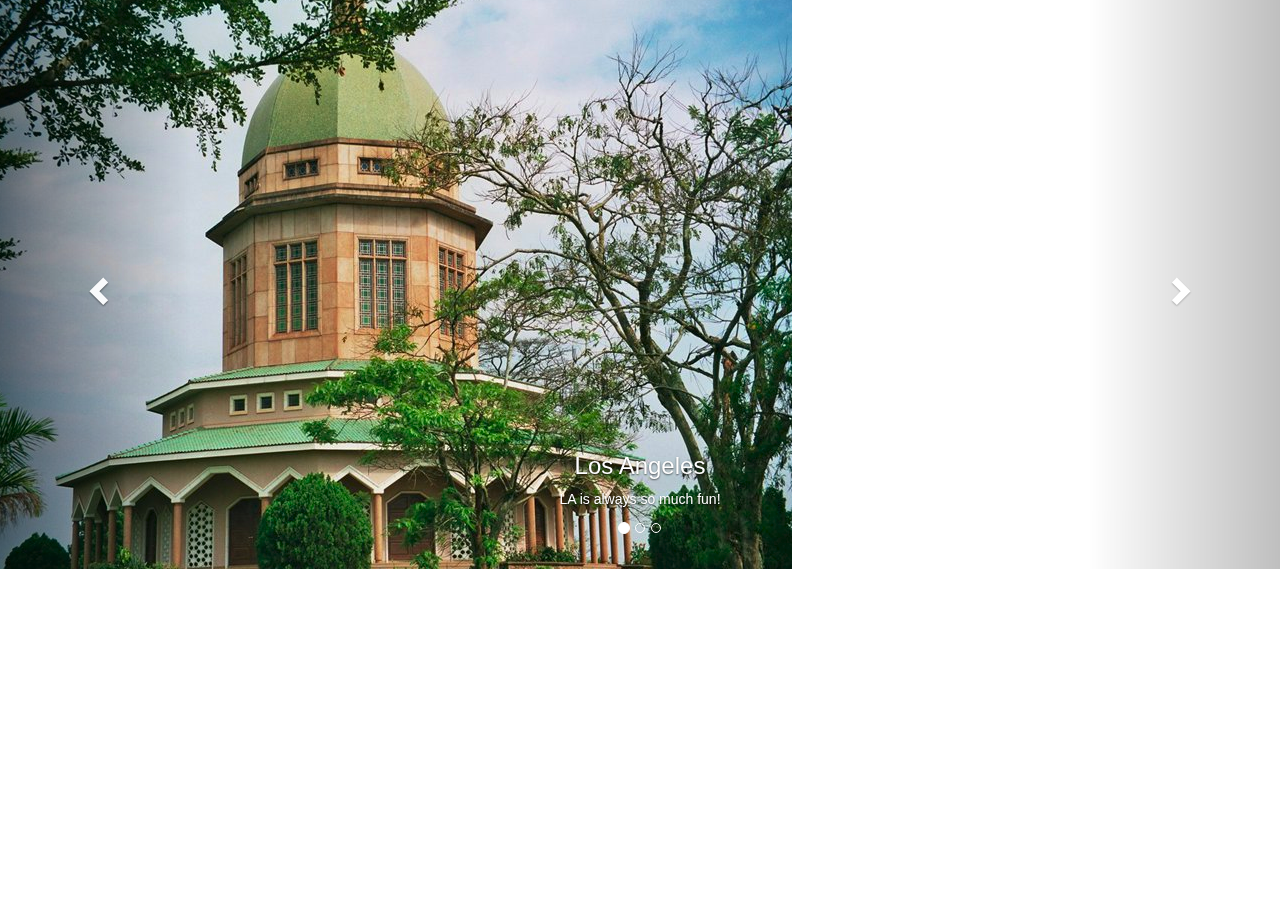
==== destinations.html @ 665c600b "Adds the three background images to the top row." ====
<!DOCTYPE html>
<html lang="en" dir="ltr">

<head>
  <meta charset="utf-8">
  <link rel="stylesheet" href="bootstrap/css/bootstrap.css" type="text/css">
  <link rel="stylesheet" href="css/dest.css" type="text/css">

  <title></title>
</head>

<body>


<div class="destTopPage">


  <div id="myCarousel" class="carousel slide" data-ride="carousel">
  <!-- Indicators -->
  <ol class="carousel-indicators">
    <li data-target="#myCarousel" data-slide-to="0" class="active"></li>
    <li data-target="#myCarousel" data-slide-to="1"></li>
    <li data-target="#myCarousel" data-slide-to="2"></li>
  </ol>

  <!-- Wrapper for slides -->
  <div class="carousel-inner">
    <div class="item active">
      <img src="img/bahai-temple.png" alt="Chania">
      <div class="carousel-caption">
        <h3>Los Angeles</h3>
        <p>LA is always so much fun!</p>
      </div>
    </div>

    <div class="item">
      <img src="img/crested-crane.jpg" alt="Chicago">
      <div class="carousel-caption">
        <h3>Chicago</h3>
        <p>Thank you, Chicago!</p>
      </div>
    </div>

    <div class="item">
      <img src="img/cultural-groups.png" alt="New York">
      <div class="carousel-caption">
        <h3>New York</h3>
        <p>We love the Big Apple!</p>
      </div>
    </div>
  </div>

  <!-- Left and right controls -->
  <a class="left carousel-control" href="#myCarousel" data-slide="prev">
    <span class="glyphicon glyphicon-chevron-left"></span>
    <span class="sr-only">Previous</span>
  </a>
  <a class="right carousel-control" href="#myCarousel" data-slide="next">
    <span class="glyphicon glyphicon-chevron-right"></span>
    <span class="sr-only">Next</span>
  </a>
</div>

</div>


  <script type="text/javascript" src="js/jquery-3.3.1.js"></script>
  <script type="text/javascript" src="bootstrap/js/bootstrap.js"></script>
  <script type="text/javascript" src="js/dest.js"></script>
</body>

</html>
---- css/dest.css ----
.destTopPage{
  height: 600px;
}
.full-screen{
  background-position: center;
  background-size: cover;
  background-repeat: no-repeat;
}
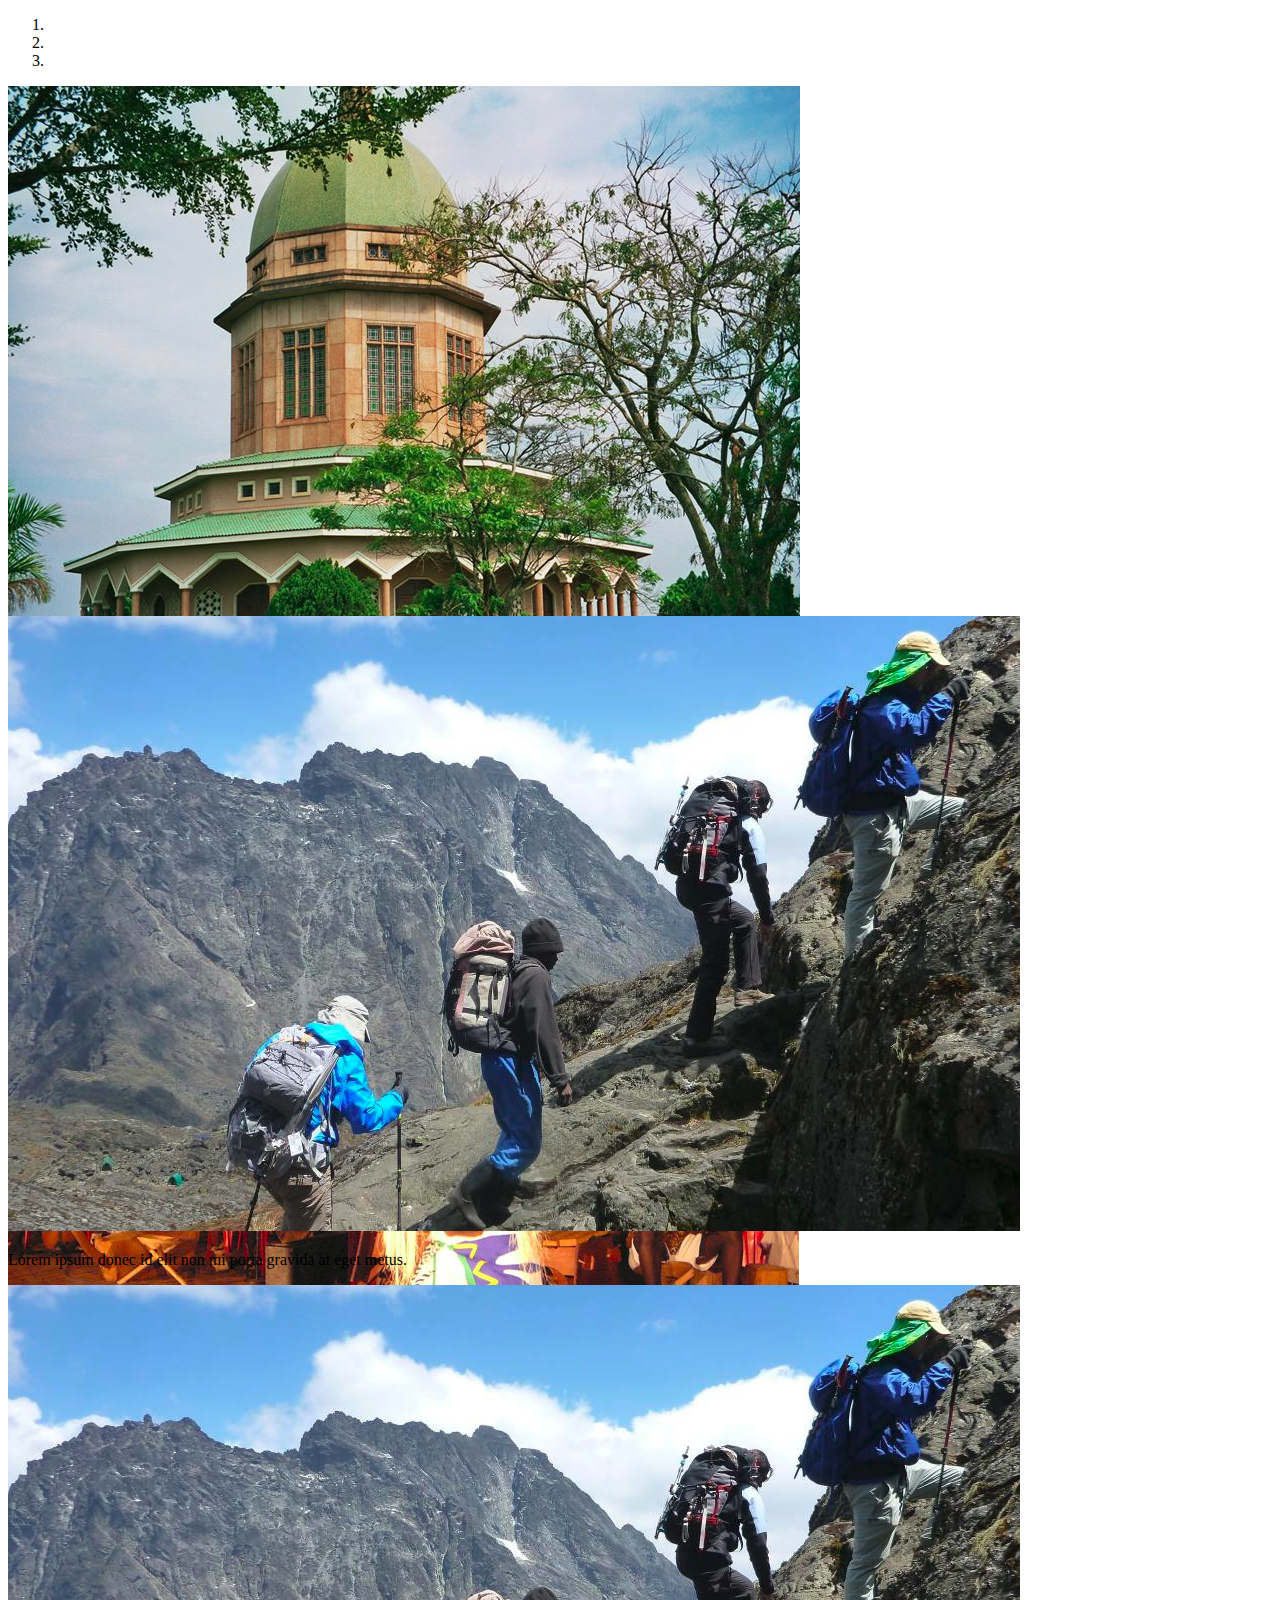
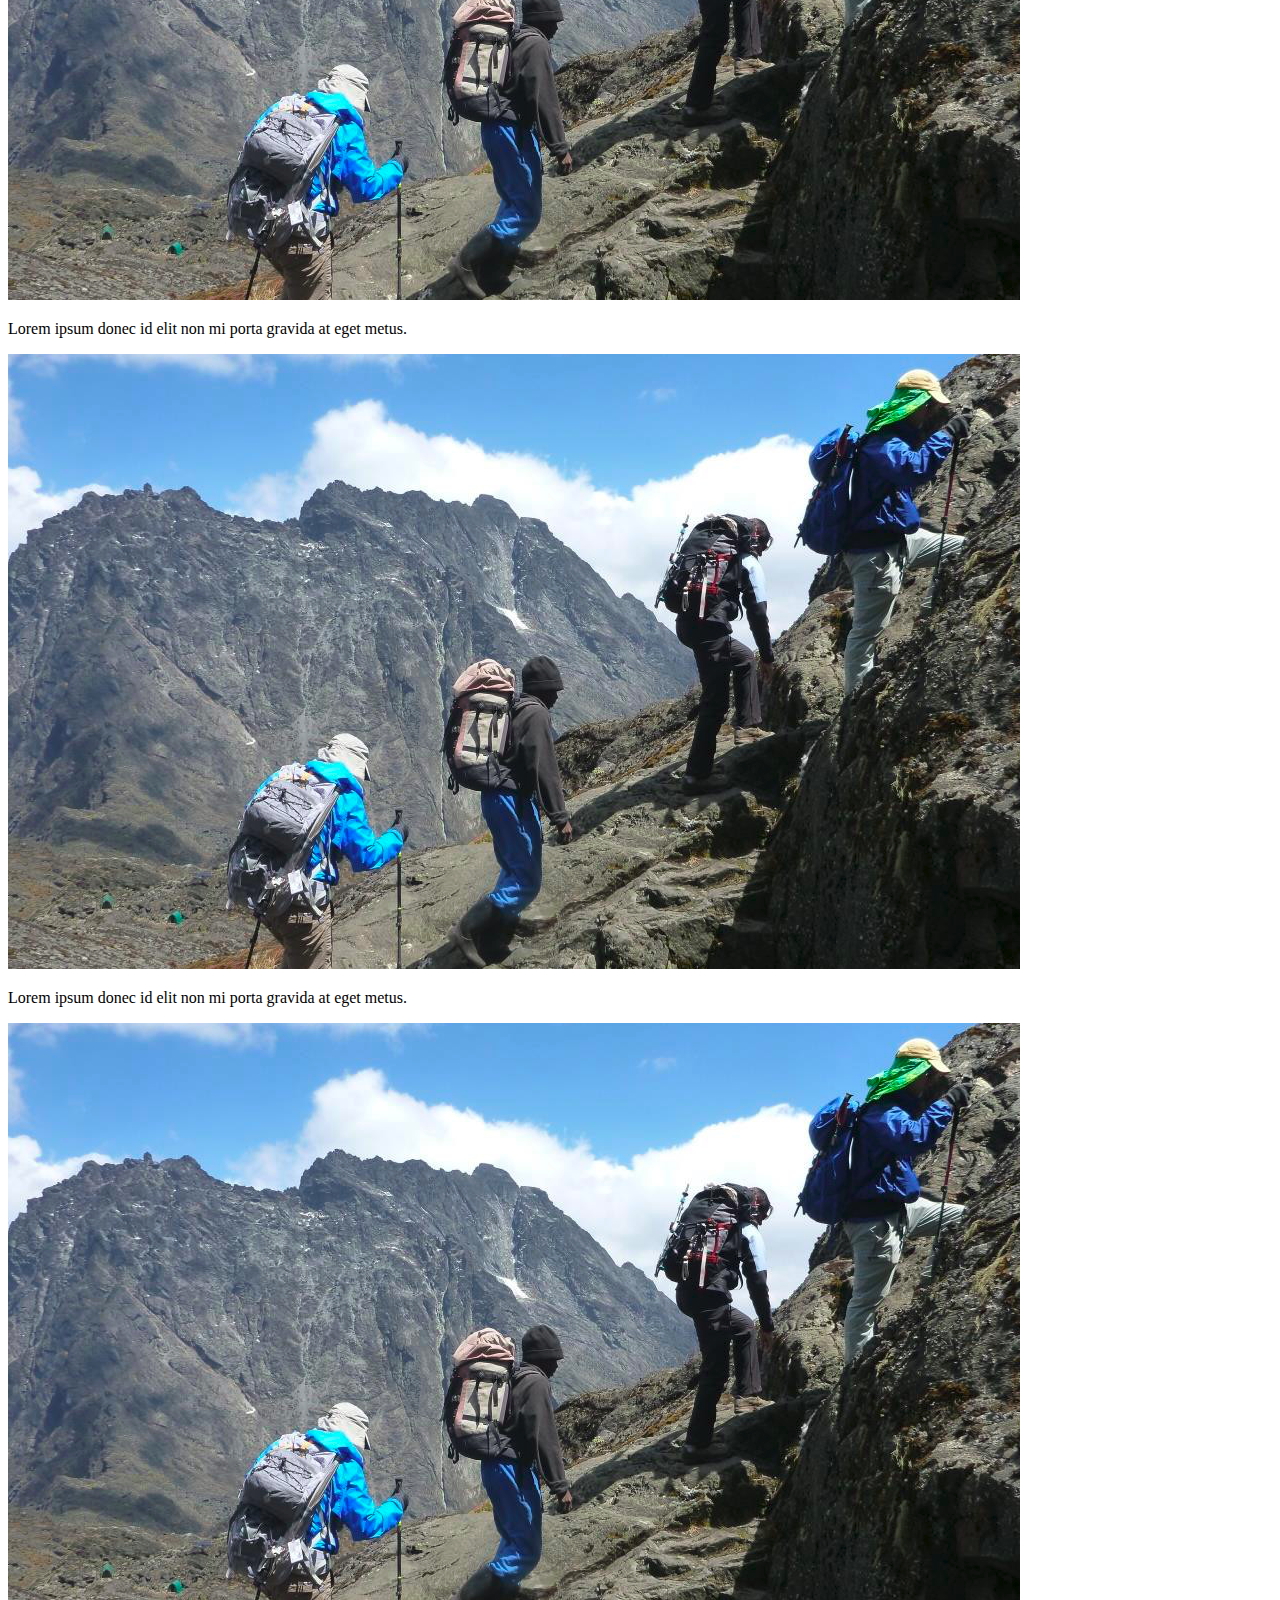
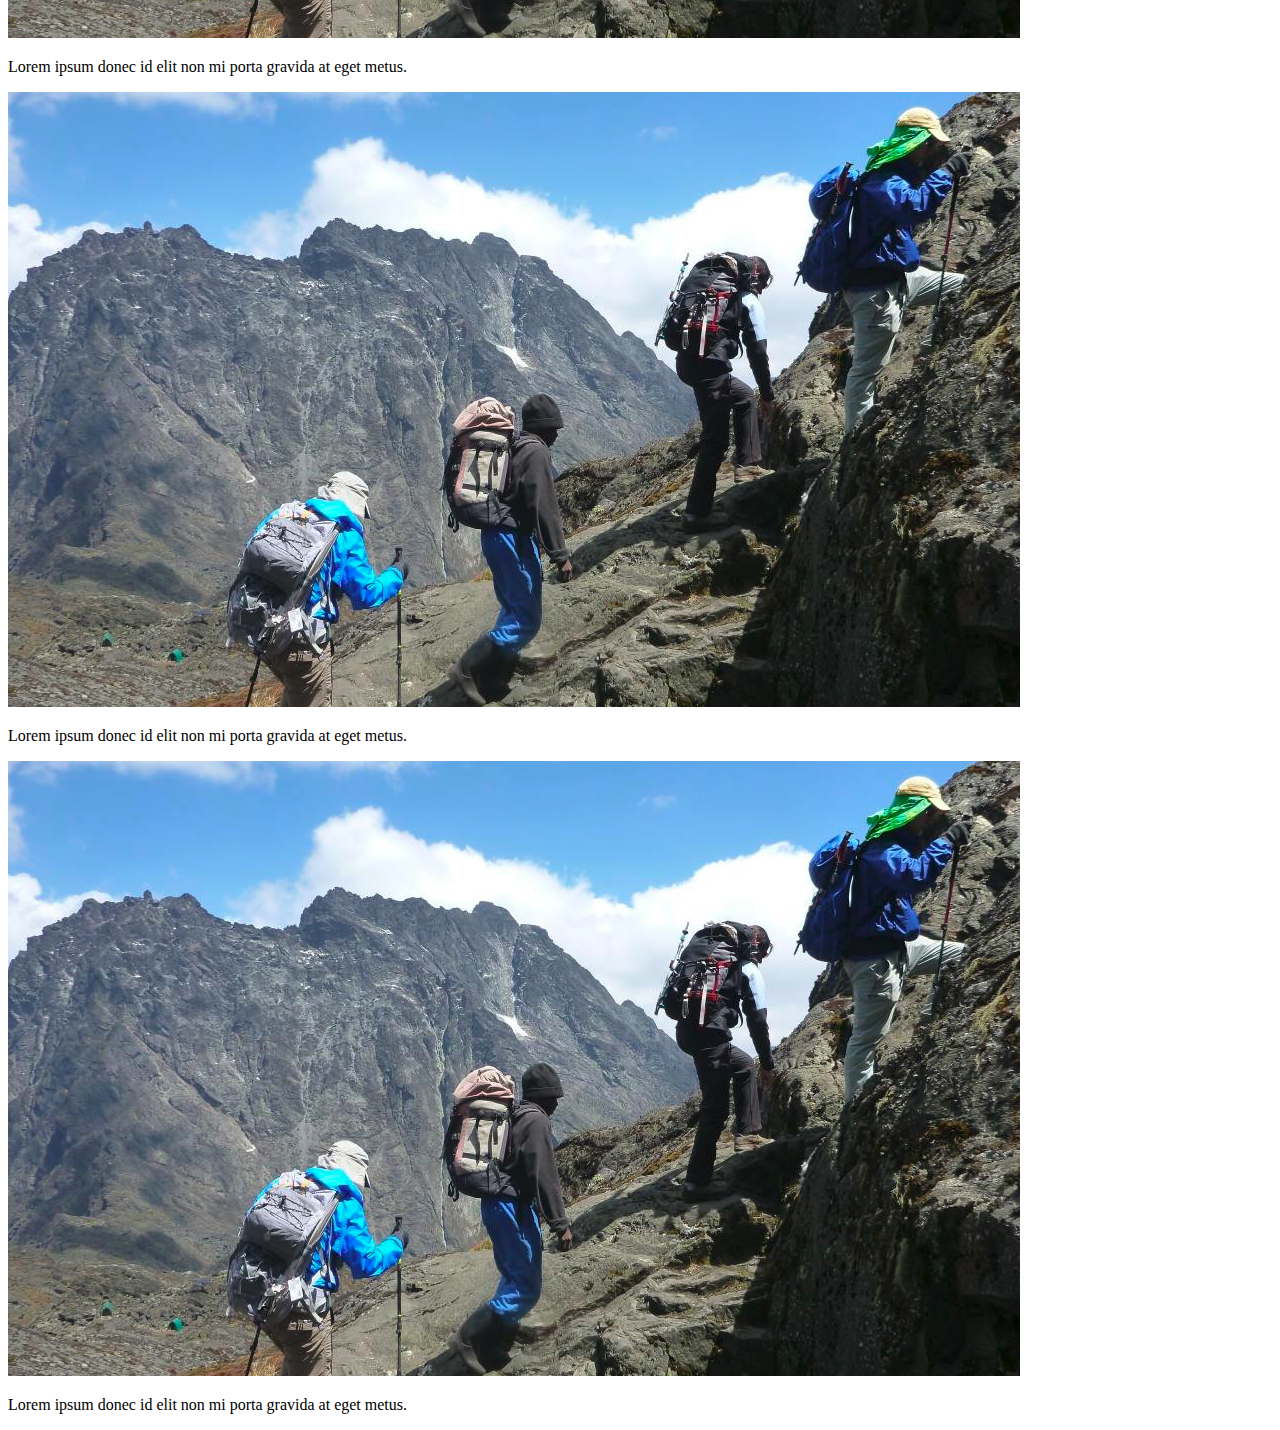
==== commit 1f970d73: "Deletes the bootstrap directory" ====
--- a/destinations.html
+++ b/destinations.html
@@ -3,7 +3,7 @@
 
 <head>
   <meta charset="utf-8">
-  <link rel="stylesheet" href="bootstrap/css/bootstrap.css" type="text/css">
+  <link rel="stylesheet" href="css/bootstrap.css" type="text/css">
   <link rel="stylesheet" href="css/dest.css" type="text/css">
 
   <title></title>
@@ -12,60 +12,138 @@
 <body>
 
 
-<div class="destTopPage">
+  <div class="destTopPage">
 
 
-  <div id="myCarousel" class="carousel slide" data-ride="carousel">
-  <!-- Indicators -->
-  <ol class="carousel-indicators">
-    <li data-target="#myCarousel" data-slide-to="0" class="active"></li>
-    <li data-target="#myCarousel" data-slide-to="1"></li>
-    <li data-target="#myCarousel" data-slide-to="2"></li>
-  </ol>
+    <div id="destCarousel" class="carousel slide" data-ride="carousel">
+      <!-- Indicators -->
+      <ol class="carousel-indicators">
+        <li data-target="#destCarousel" data-slide-to="0" class="active"></li>
+        <li data-target="#destCarousel" data-slide-to="1"></li>
+        <li data-target="#destCarousel" data-slide-to="2"></li>
+      </ol>
 
-  <!-- Wrapper for slides -->
-  <div class="carousel-inner">
-    <div class="item active">
-      <img src="img/bahai-temple.png" alt="Chania">
-      <div class="carousel-caption">
-        <h3>Los Angeles</h3>
-        <p>LA is always so much fun!</p>
+      <!-- Wrapper for slides -->
+      <div class="carousel-inner">
+        <div class="item active">
+          <img src="img/bahai-temple.png" alt="Chania">
+          <div class="carousel-caption">
+            <h3>Los Angeles</h3>
+            <p>LA is always so much fun!</p>
+          </div>
+        </div>
+
+        <div class="item">
+          <img src="img/crested-crane.jpg" alt="Chicago">
+          <div class="carousel-caption">
+            <h3>Chicago</h3>
+            <p>Thank you, Chicago!</p>
+          </div>
+        </div>
+
+        <div class="item">
+          <img src="img/cultural-groups.png" alt="New York">
+          <div class="carousel-caption">
+            <h3>New York</h3>
+            <p>We love the Big Apple!</p>
+          </div>
+        </div>
+      </div>
+
+      <!-- Left and right controls -->
+      <a class="left carousel-control" href="#destCarousel" data-slide="prev">
+    <span class="glyphicon glyphicon-chevron-left"></span>
+    <span class="sr-only">Previous</span>
+  </a>
+      <a class="right carousel-control" href="#destCarousel" data-slide="next">
+    <span class="glyphicon glyphicon-chevron-right"></span>
+    <span class="sr-only">Next</span>
+  </a>
+    </div>
+
+  </div>
+  <div class="container-fluid">
+
+    <div class="row" id="destRow">
+      <div class="col-xs-6 col-md-4">
+        <div class="thumbnail thumbnailClass" id="destColumn">
+
+          <img src="img/rwenzori.png" alt="Rwenzori Mountain">
+          <div class="caption">
+
+            <p>Lorem ipsum donec id elit non mi porta gravida at eget metus.</p>
+          </div>
+
+        </div>
+      </div>
+      <div class="col-xs-6 col-md-4">
+        <div class="thumbnail thumbnailClass" id="destColumn">
+
+          <img src="img/rwenzori.png" alt="Rwenzori Mountain">
+          <div class="caption">
+            <p>Lorem ipsum donec id elit non mi porta gravida at eget metus.</p>
+          </div>
+
+        </div>
+      </div>
+      <div class="col-xs-6 col-md-4">
+        <div class="thumbnail thumbnailClass" id="destColumn">
+
+          <img src="img/rwenzori.png" alt="Rwenzori Mountain">
+          <div class="caption">
+            <p>Lorem ipsum donec id elit non mi porta gravida at eget metus.</p>
+          </div>
+
+        </div>
       </div>
     </div>
 
-    <div class="item">
-      <img src="img/crested-crane.jpg" alt="Chicago">
-      <div class="carousel-caption">
-        <h3>Chicago</h3>
-        <p>Thank you, Chicago!</p>
+
+    <div class="row" id="destRow1">
+      <div class="col-xs-6 col-md-4">
+        <div class="thumbnail thumbnailClass" id="destColumn">
+
+          <img src="img/rwenzori.png" alt="Rwenzori Mountain">
+          <div class="caption">
+
+            <p>Lorem ipsum donec id elit non mi porta gravida at eget metus.</p>
+          </div>
+
+        </div>
+      </div>
+      <div class="col-xs-6 col-md-4">
+        <div class="thumbnail thumbnailClass" id="destColumn">
+
+          <img src="img/rwenzori.png" alt="Rwenzori Mountain">
+          <div class="caption">
+            <p>Lorem ipsum donec id elit non mi porta gravida at eget metus.</p>
+          </div>
+
+        </div>
+      </div>
+      <div class="col-xs-6 col-md-4">
+        <div class="thumbnail thumbnailClass" id="destColumn">
+
+          <img src="img/rwenzori.png" alt="Rwenzori Mountain">
+          <div class="caption">
+            <p>Lorem ipsum donec id elit non mi porta gravida at eget metus.</p>
+          </div>
+
+        </div>
       </div>
     </div>
+    <!-- <div class="row" id="videoTest">
+      <div class="col-md-6">
+        <video autoplay muted loop id="myVideo">
+  <source src="img/video.mp4" type="video/mp4">
 
-    <div class="item">
-      <img src="img/cultural-groups.png" alt="New York">
-      <div class="carousel-caption">
-        <h3>New York</h3>
-        <p>We love the Big Apple!</p>
+</video>
       </div>
-    </div>
+    </div> -->
   </div>
 
-  <!-- Left and right controls -->
-  <a class="left carousel-control" href="#myCarousel" data-slide="prev">
-    <span class="glyphicon glyphicon-chevron-left"></span>
-    <span class="sr-only">Previous</span>
-  </a>
-  <a class="right carousel-control" href="#myCarousel" data-slide="next">
-    <span class="glyphicon glyphicon-chevron-right"></span>
-    <span class="sr-only">Next</span>
-  </a>
-</div>
-
-</div>
-
-
   <script type="text/javascript" src="js/jquery-3.3.1.js"></script>
-  <script type="text/javascript" src="bootstrap/js/bootstrap.js"></script>
+  <script type="text/javascript" src="js/bootstrap.js"></script>
   <script type="text/javascript" src="js/dest.js"></script>
 </body>
 
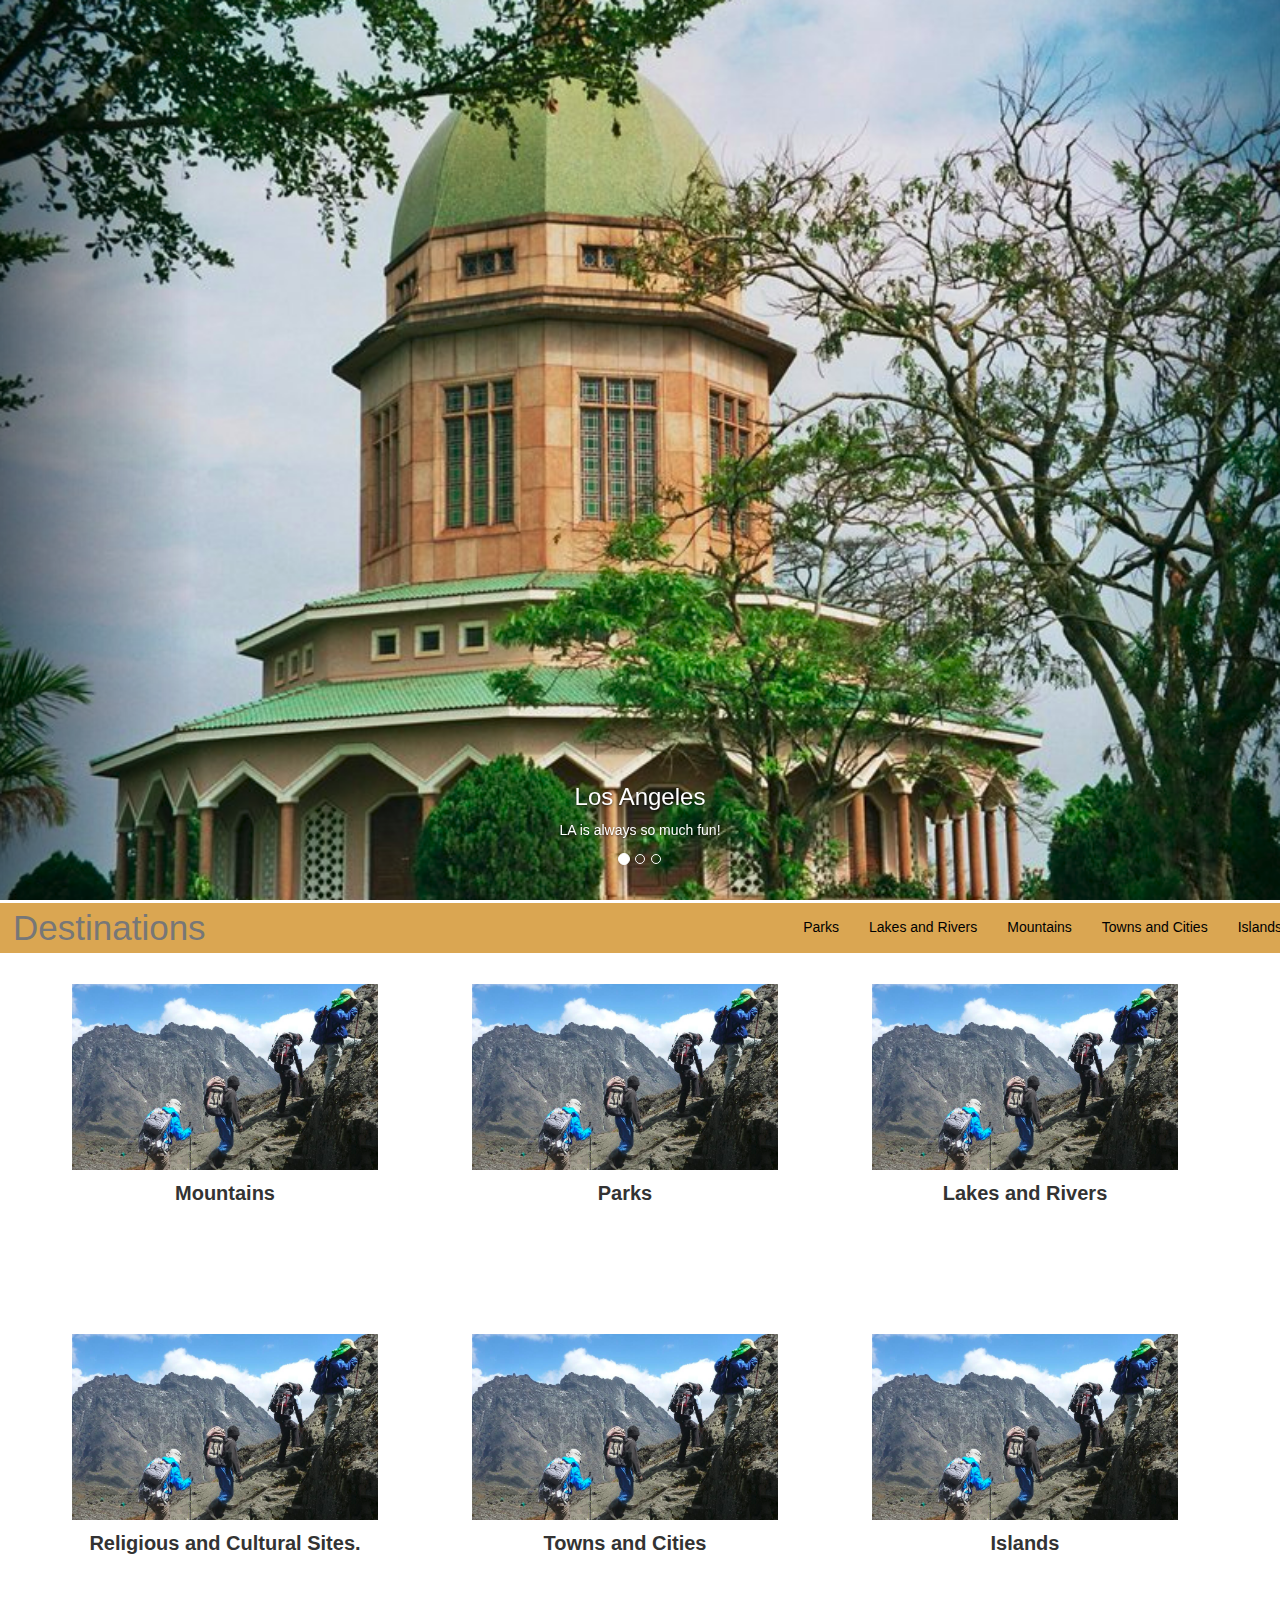
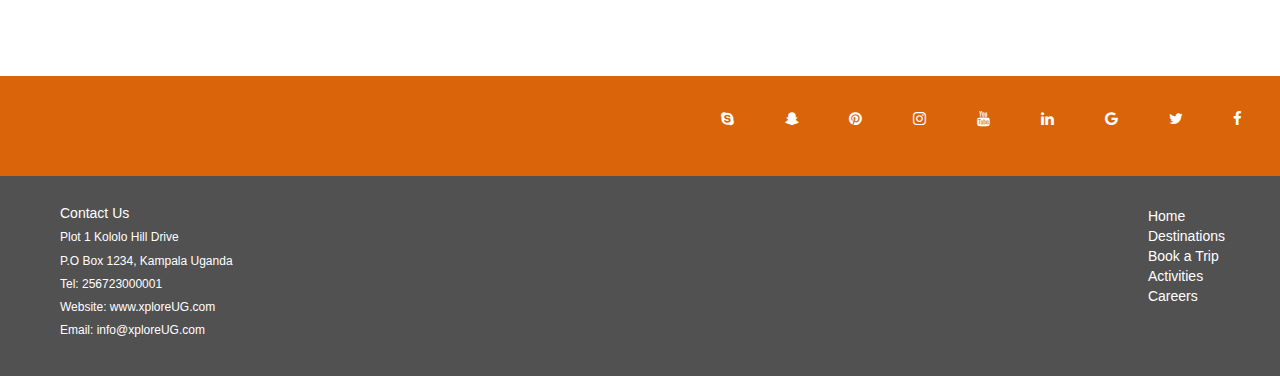
==== commit e0f58092: "Adds footer and header to pages" ====
--- a/destinations.html
+++ b/destinations.html
@@ -2,8 +2,10 @@
 <html lang="en" dir="ltr">
 
 <head>
-  <meta charset="utf-8">
+  <meta name="viewport" content="width=device-width, initial-scale=1">
   <link rel="stylesheet" href="css/bootstrap.css" type="text/css">
+  <link rel="stylesheet" href="https://cdnjs.cloudflare.com/ajax/libs/font-awesome/4.7.0/css/font-awesome.min.css">
+  <link rel="stylesheet" href="css/animate.css" type="text/css">
   <link rel="stylesheet" href="css/dest.css" type="text/css">
 
   <title></title>
@@ -62,6 +64,29 @@
     </div>
 
   </div>
+
+  <div class="row" id="navBarRow">
+
+    <div class="col-md-12">
+
+
+      <nav class="navbar navbar-default" id="navBarLakes">
+
+        <div class="navbar-header">
+          <a class="navbar-brand">Destinations</a>
+        </div>
+        <ul class="nav navbar-nav navbar-right" id="lakesNavList">
+          <li> <a href="#"class="active">Parks</a> </li>
+          <li> <a href="#">Lakes and Rivers</a> </li>
+          <li> <a href="#">Mountains</a> </li>
+          <li> <a href="#">Towns and Cities</a> </li>
+          <li> <a href="#">Islands</a> </li>
+        </ul>
+
+      </nav>
+    </div>
+  </div>
+
   <div class="container-fluid">
 
     <div class="row" id="destRow">
@@ -71,27 +96,27 @@
           <img src="img/rwenzori.png" alt="Rwenzori Mountain">
           <div class="caption">
 
-            <p>Lorem ipsum donec id elit non mi porta gravida at eget metus.</p>
-          </div>
-
-        </div>
-      </div>
-      <div class="col-xs-6 col-md-4">
-        <div class="thumbnail thumbnailClass" id="destColumn">
-
-          <img src="img/rwenzori.png" alt="Rwenzori Mountain">
-          <div class="caption">
-            <p>Lorem ipsum donec id elit non mi porta gravida at eget metus.</p>
-          </div>
-
-        </div>
-      </div>
-      <div class="col-xs-6 col-md-4">
-        <div class="thumbnail thumbnailClass" id="destColumn">
-
-          <img src="img/rwenzori.png" alt="Rwenzori Mountain">
-          <div class="caption">
-            <p>Lorem ipsum donec id elit non mi porta gravida at eget metus.</p>
+            <p>Mountains</p>
+          </div>
+
+        </div>
+      </div>
+      <div class="col-xs-6 col-md-4">
+        <div class="thumbnail thumbnailClass" id="destColumn">
+<img src="img/rwenzori.png" alt="Rwenzori Mountain">
+          <!-- <img src="img/elephant1.jpg" alt="Parks"> -->
+          <div class="caption">
+            <p>Parks</p>
+          </div>
+
+        </div>
+      </div>
+      <div class="col-xs-6 col-md-4">
+        <div class="thumbnail thumbnailClass" id="destColumn">
+<img src="img/rwenzori.png" alt="Rwenzori Mountain">
+          <!-- <img src="img/lake1.jpg" alt="Lakes and Rivers"> -->
+          <div class="caption">
+            <p>Lakes and Rivers</p>
           </div>
 
         </div>
@@ -102,44 +127,95 @@
     <div class="row" id="destRow1">
       <div class="col-xs-6 col-md-4">
         <div class="thumbnail thumbnailClass" id="destColumn">
-
-          <img src="img/rwenzori.png" alt="Rwenzori Mountain">
-          <div class="caption">
-
-            <p>Lorem ipsum donec id elit non mi porta gravida at eget metus.</p>
-          </div>
-
-        </div>
-      </div>
-      <div class="col-xs-6 col-md-4">
-        <div class="thumbnail thumbnailClass" id="destColumn">
-
-          <img src="img/rwenzori.png" alt="Rwenzori Mountain">
-          <div class="caption">
-            <p>Lorem ipsum donec id elit non mi porta gravida at eget metus.</p>
-          </div>
-
-        </div>
-      </div>
-      <div class="col-xs-6 col-md-4">
-        <div class="thumbnail thumbnailClass" id="destColumn">
-
-          <img src="img/rwenzori.png" alt="Rwenzori Mountain">
-          <div class="caption">
-            <p>Lorem ipsum donec id elit non mi porta gravida at eget metus.</p>
-          </div>
-
-        </div>
-      </div>
-    </div>
-    <!-- <div class="row" id="videoTest">
-      <div class="col-md-6">
-        <video autoplay muted loop id="myVideo">
-  <source src="img/video.mp4" type="video/mp4">
-
-</video>
-      </div>
-    </div> -->
+<img src="img/rwenzori.png" alt="Rwenzori Mountain">
+          <!-- <img src="img/namugongo-3.jpeg" alt="Religious and Cultural Sites"> -->
+          <div class="caption">
+
+            <p>Religious and Cultural Sites.</p>
+          </div>
+
+        </div>
+      </div>
+      <div class="col-xs-6 col-md-4">
+        <div class="thumbnail thumbnailClass" id="destColumn">
+<img src="img/rwenzori.png" alt="Rwenzori Mountain">
+          <!-- <img src="img/kyaninga.png" alt="Towns and Cities"> -->
+          <div class="caption">
+            <p>Towns and Cities</p>
+          </div>
+
+        </div>
+      </div>
+      <div class="col-xs-6 col-md-4">
+        <div class="thumbnail thumbnailClass" id="destColumn">
+<img src="img/rwenzori.png" alt="Rwenzori Mountain">
+          <!-- <img src="img/jinja2.jpg" alt="Islands"> -->
+          <div class="caption">
+            <p>Islands</p>
+          </div>
+
+        </div>
+      </div>
+    </div>
+
+
+    <div class="container-fluid">
+      <div class="row" id="footerPage">
+        <div class="row">
+          <div class="col-md-12" id="footerPage1">
+
+            <p class="text-center"> <a href="#" class="fa fa-facebook"></a>
+              <a href="#" class="fa fa-twitter"></a>
+              <a href="#" class="fa fa-google"></a>
+              <a href="#" class="fa fa-linkedin"></a>
+              <a href="#" class="fa fa-youtube"></a>
+              <a href="#" class="fa fa-instagram"></a>
+              <a href="#" class="fa fa-pinterest"></a>
+              <a href="#" class="fa fa-snapchat-ghost"></a>
+              <a href="#" class="fa fa-skype"></a>
+            </p>
+
+          </div>
+        </div>
+        <div class="row">
+          <div class="col-md-4" id="footerPage2">
+            <h5>Contact Us</h5>
+            <h6>Plot 1 Kololo Hill Drive</h6>
+            <h6>P.O Box 1234, Kampala Uganda</h6>
+            <h6>Tel: 256723000001</h6>
+            <h6>Website: www.xploreUG.com</h6>
+            <h6>Email: info@xploreUG.com</h6>
+          </div>
+          <div class="col-md-4" id="footerPage2">
+
+
+          </div>
+          <div class="col-md-4 leftFooter" id="footerPage2">
+            <!-- <h5>Other Links</h5> -->
+            <ul>
+              <a href="#">
+                <li>Home</li>
+              </a>
+              <a href="#">
+                <li>Destinations</li>
+              </a>
+              <a href="#">
+                <li>Book a Trip</li>
+              </a>
+              <a href="#">
+                <li>Activities</li>
+              </a>
+              <a href="#">
+                <li>Careers</li>
+              </a>
+            </ul>
+          </div>
+        </div>
+
+      </div>
+    </div>
+
+
   </div>
 
   <script type="text/javascript" src="js/jquery-3.3.1.js"></script>
--- a/css/dest.css
+++ b/css/dest.css
@@ -1,8 +1,279 @@
 .destTopPage{
-  height: 600px;
+  height: 50%;
 }
 .full-screen{
   background-position: center;
   background-size: cover;
   background-repeat: no-repeat;
 }
+/* CSS For the the Navigation Bar, bottom Nav Bar */
+.navbar-brand{
+  font-size: 35px;
+  color: black;
+
+}
+#navBarLakes{
+  background-color: #DAA652;
+  /* #D96409; */
+  border: solid white;
+  color: black;
+
+}
+#navBarRow{
+  margin-left: -20px;
+  margin-right: -20px;
+}
+
+#lakesNavList li a{
+  padding-top: 14px;
+
+    color: black;
+}
+#lakesNavList li a:hover {
+    background-color: black;
+    color: white;
+    border-bottom: 5px solid #D96409;
+    -ms-transform: scale(1.2); /* IE 9 */
+    -webkit-transform: scale(1.2); /* Safari 3-8 */
+    transform: scale(1.2);
+    border-radius: 2px;
+
+}
+
+#destRow{
+  height: 350px;
+  /* border: solid black; */
+  margin-top: 0px;
+  padding-left: 50px;
+  padding-right: 30px;
+
+}
+#destRow1{
+  height: 350px;
+  /* border: solid black; */
+  margin-top: 0px;
+  padding-left: 50px;
+  padding-right: 30px;
+  /* padding-top: 5px; */
+
+
+}
+#destColumn{
+  border: solid white;
+  width: 320px;
+  border-radius: 1px;
+  padding-top: 5px;
+
+  /* margin-top: 10px; */
+  /* box-shadow: 5px 5px 5px #888888; */
+
+  /* border-radius: 0px; */
+/*
+  -webkit-box-shadow: 0 0 10px rgba(0,0,0, .65);
+-moz-box-shadow: 0 0 10px rgba(0,0,0, .65);
+box-shadow: 0 0 10px rgba(0,0,0, .65); */
+
+}
+#destColumn p{
+  text-align: center;
+  font-weight: bold;
+  font-size: 20px;
+}
+
+.thumbnailClass:hover {
+    -ms-transform: scale(1.2); /* IE 9 */
+    -webkit-transform: scale(1.2); /* Safari 3-8 */
+    transform: scale(1.2);
+}
+
+/* #myVideo {
+    position: fixed;
+    right: 0;
+    bottom: 0;
+    min-width: 100%;
+    min-height: 100%;
+} */
+/* #videoTest {
+height: 250px;
+} */
+
+#footerPage{
+  height: 300px;
+
+}
+#footerPage1{
+  height: 100px;
+  background-color: #D96409;
+
+
+
+}
+#footerPage2{
+  height: 200px;
+  background-color: #515151;
+  color: white;
+  list-style: none;
+  padding-left: 60px;
+  padding-top: 20px;
+}
+
+#footerPage1 a{
+  text-decoration: none;
+  float: right;
+}
+#footerPage2 ul a li{
+  list-style: none;
+  color: white;
+
+}
+#footerPage2 ul{
+float: right;
+padding-right: 40px;
+padding-top: 10px;
+
+}
+#footerPage2 h5{
+
+padding-right: 40px;
+
+}
+#footerPage2 ul a li:hover{
+  text-decoration: underline;
+}
+.rightFooter ul a li{
+  padding-right: 10px;
+}
+.fa {
+  padding: 30px;
+  font-size: 15px;
+  width: 50px;
+  text-align: center;
+  /* text-decoration: none; */
+  margin: 5px 2px;
+  /* border-radius: 100%; */
+
+}
+
+
+.fa:hover {
+    /* opacity: 0.7; */
+}
+
+.fa-facebook {
+  /* background: #3B5998; */
+  color: white;
+
+}
+
+.fa-twitter {
+  /* background: #55ACEE; */
+  color: white;
+}
+
+.fa-google {
+  /* background: #dd4b39; */
+  color: white;
+}
+
+.fa-linkedin {
+  /* background: #007bb5; */
+  color: white;
+}
+
+.fa-youtube {
+  /* background: #bb0000; */
+  color: white;
+}
+
+.fa-instagram {
+  /* background: #125688; */
+  color: white;
+}
+
+.fa-pinterest {
+  /* background: #cb2027; */
+  color: white;
+}
+.fa-snapchat-ghost {
+  /* background: #fffc00; */
+  color: white;
+  /* text-shadow: -1px 0 black, 0 1px black, 1px 0 black, 0 -1px black; */
+}
+
+.fa-skype {
+  /* background: #00aff0; */
+  color: white;
+}
+
+/* Hovers ++++++++++++*/
+.fa-facebook:hover {
+  /* background: #3B5998; */
+  color: #3B5998;
+  -ms-transform: scale(2.0); /* IE 9 */
+  -webkit-transform: scale(2.0); /* Safari 3-8 */
+  transform: scale(2.0);
+
+}
+
+.fa-twitter:hover {
+  /* background: #55ACEE; */
+  color: #55ACEE;
+  -ms-transform: scale(2.0); /* IE 9 */
+  -webkit-transform: scale(2.0); /* Safari 3-8 */
+  transform: scale(2.0);
+}
+
+.fa-google:hover {
+  /* background: #dd4b39; */
+  color: #dd4b39;
+  -ms-transform: scale(2.0); /* IE 9 */
+  -webkit-transform: scale(2.0); /* Safari 3-8 */
+  transform: scale(2.0);
+}
+
+.fa-linkedin:hover {
+  /* background: #007bb5; */
+  color: #007bb5;
+  -ms-transform: scale(2.0); /* IE 9 */
+  -webkit-transform: scale(2.0); /* Safari 3-8 */
+  transform: scale(2.0);
+}
+
+.fa-youtube:hover {
+  /* background: #bb0000; */
+  color: #bb0000;
+  -ms-transform: scale(2.0); /* IE 9 */
+  -webkit-transform: scale(2.0); /* Safari 3-8 */
+  transform: scale(2.0);
+}
+
+.fa-instagram:hover {
+  /* background: #125688; */
+  color: #125688;
+  -ms-transform: scale(2.0); /* IE 9 */
+  -webkit-transform: scale(2.0); /* Safari 3-8 */
+  transform: scale(2.0);
+}
+
+.fa-pinterest:hover {
+  /* background: #cb2027; */
+  color: #cb2027;
+  -ms-transform: scale(2.0); /* IE 9 */
+  -webkit-transform: scale(2.0); /* Safari 3-8 */
+  transform: scale(2.0);
+}
+.fa-snapchat-ghost:hover {
+  /* background: #fffc00; */
+  color: #fffc00;
+  -ms-transform: scale(2.0); /* IE 9 */
+  -webkit-transform: scale(2.0); /* Safari 3-8 */
+  transform: scale(2.0);
+}
+
+.fa-skype:hover {
+  /* background: #00aff0; */
+  color: #00aff0;
+  -ms-transform: scale(2.0); /* IE 9 */
+  -webkit-transform: scale(2.0); /* Safari 3-8 */
+  transform: scale(2.0);
+}
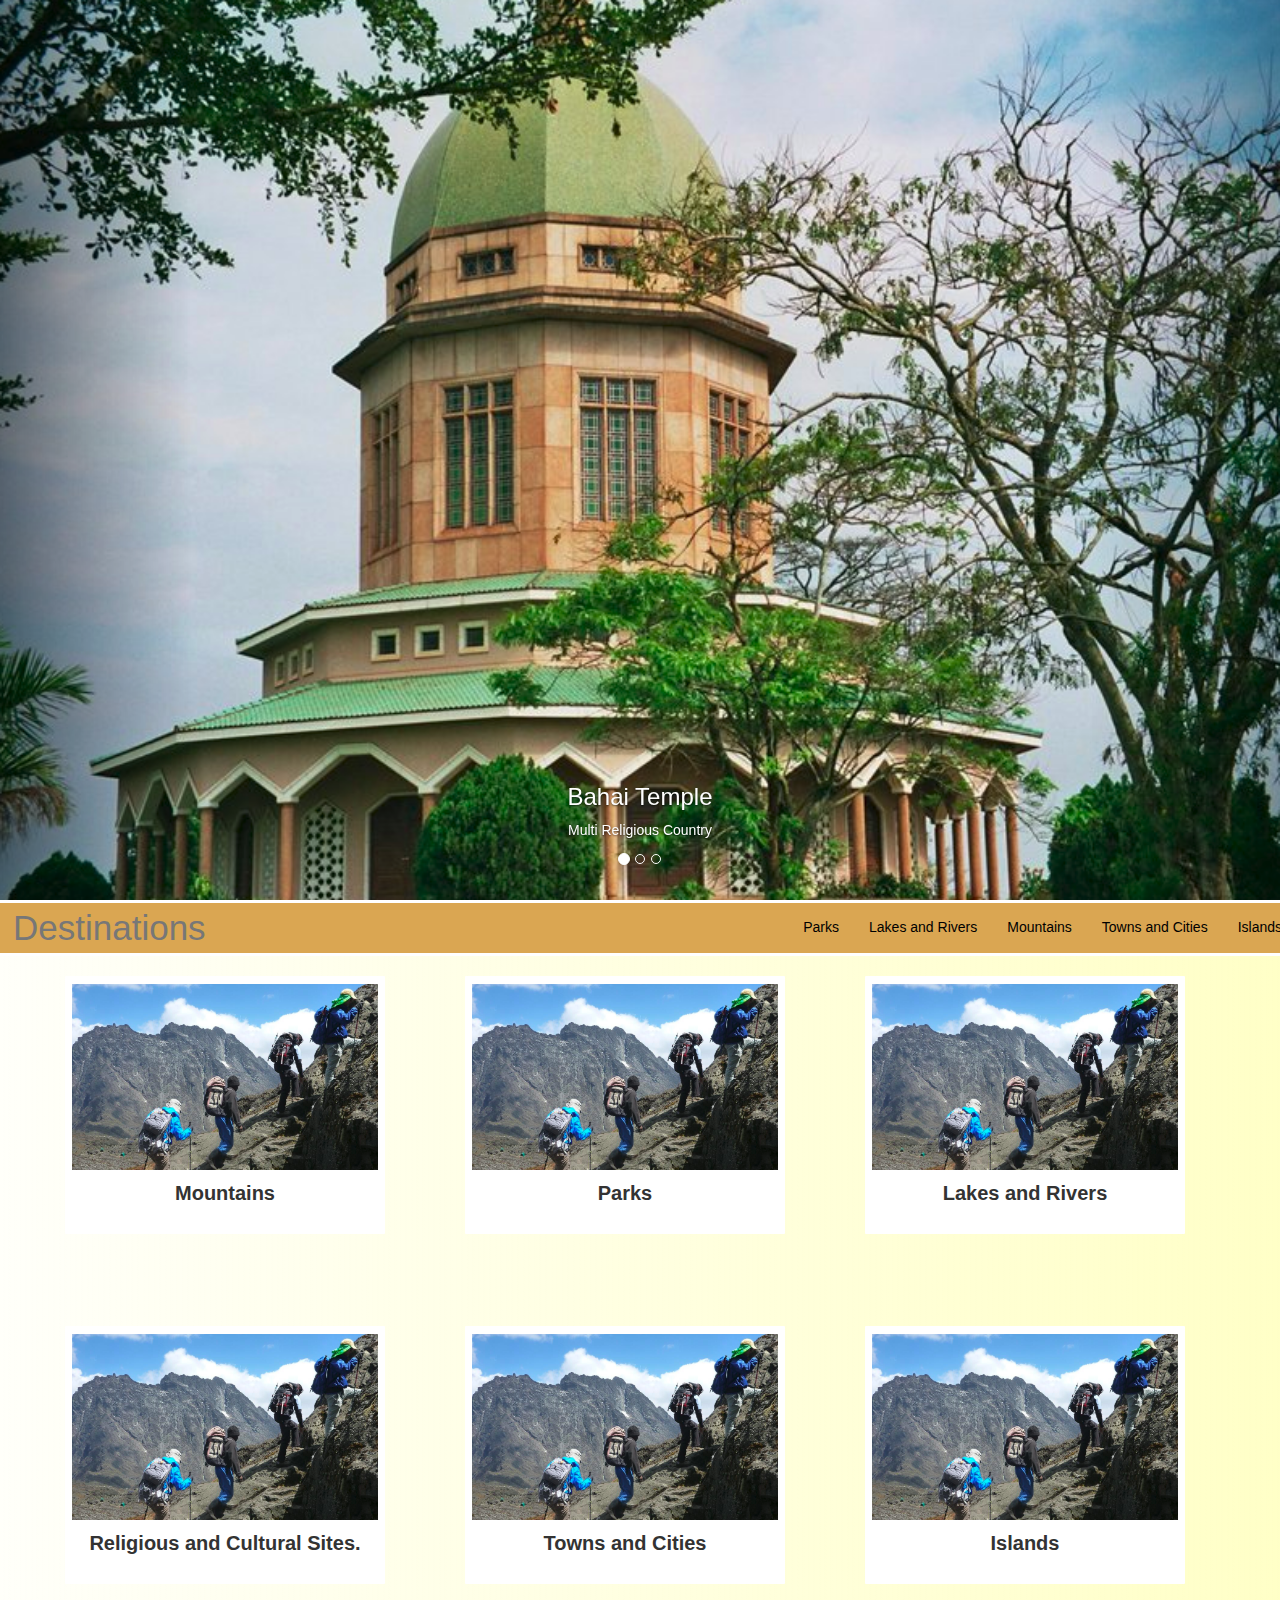
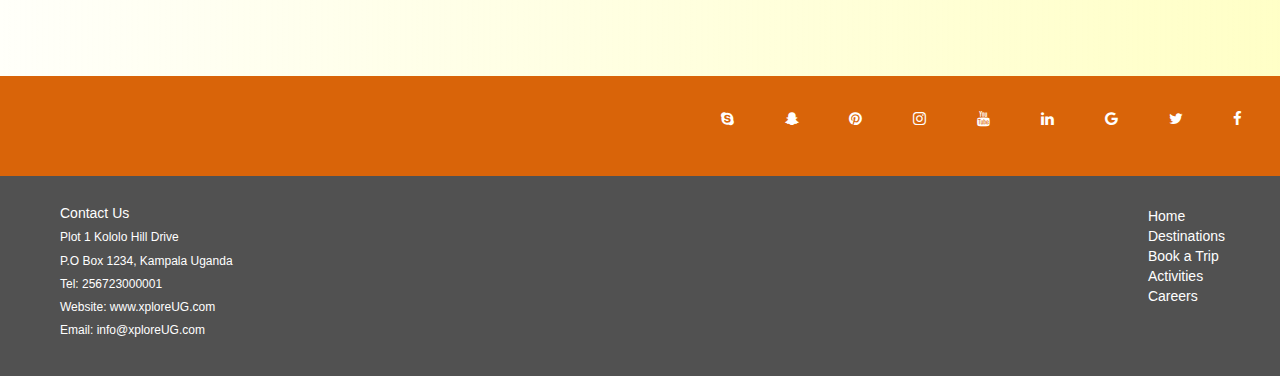
==== commit a8738647: "Edits final work" ====
--- a/destinations.html
+++ b/destinations.html
@@ -12,11 +12,7 @@
 </head>
 
 <body>
-
-
   <div class="destTopPage">
-
-
     <div id="destCarousel" class="carousel slide" data-ride="carousel">
       <!-- Indicators -->
       <ol class="carousel-indicators">
@@ -30,24 +26,52 @@
         <div class="item active">
           <img src="img/bahai-temple.png" alt="Chania">
           <div class="carousel-caption">
-            <h3>Los Angeles</h3>
-            <p>LA is always so much fun!</p>
+            <h3>Bahai Temple</h3>
+            <p>Multi Religious Country</p>
           </div>
         </div>
 
         <div class="item">
           <img src="img/crested-crane.jpg" alt="Chicago">
           <div class="carousel-caption">
-            <h3>Chicago</h3>
-            <p>Thank you, Chicago!</p>
+            <h3>Crested Crane</h3>
+            <p>Beautiful Birds</p>
+          </div>
+        </div>
+        <div class="item">
+          <img src="img/elephant2.jpg" alt="Chicago">
+          <div class="carousel-caption">
+            <h3>Elephant</h3>
+            <p>Home of beautiful Park scenes</p>
+          </div>
+        </div>
+        <div class="item">
+          <img src="img/gorilla1.jpg" alt="Chicago">
+          <div class="carousel-caption">
+            <h3>Gorilla</h3>
+            <p>Country with the most Gorillas</p>
+          </div>
+        </div>
+        <div class="item">
+          <img src="img/Kyaninga2.jpeg" alt="Chicago">
+          <div class="carousel-caption">
+            <h3>Kyaninga Lodges</h3>
+            <p>Beautiful Lodges</p>
+          </div>
+        </div>
+        <div class="item">
+          <img src="img/rwenzori2.png" alt="Chicago">
+          <div class="carousel-caption">
+            <h3>Mountain Rwenzori</h3>
+            <p>Beautiful Mountains</p>
           </div>
         </div>
 
         <div class="item">
           <img src="img/cultural-groups.png" alt="New York">
           <div class="carousel-caption">
-            <h3>New York</h3>
-            <p>We love the Big Apple!</p>
+            <h3>Ndere Troop</h3>
+            <p>Amazing Dances</p>
           </div>
         </div>
       </div>
@@ -62,27 +86,20 @@
     <span class="sr-only">Next</span>
   </a>
     </div>
-
   </div>
-
   <div class="row" id="navBarRow">
-
     <div class="col-md-12">
-
-
       <nav class="navbar navbar-default" id="navBarLakes">
-
         <div class="navbar-header">
           <a class="navbar-brand">Destinations</a>
         </div>
         <ul class="nav navbar-nav navbar-right" id="lakesNavList">
-          <li> <a href="#"class="active">Parks</a> </li>
-          <li> <a href="#">Lakes and Rivers</a> </li>
+          <li> <a href="elizabeth.html" class="active">Parks</a> </li>
+          <li> <a href="lakes.html">Lakes and Rivers</a> </li>
           <li> <a href="#">Mountains</a> </li>
           <li> <a href="#">Towns and Cities</a> </li>
           <li> <a href="#">Islands</a> </li>
         </ul>
-
       </nav>
     </div>
   </div>
@@ -103,7 +120,7 @@
       </div>
       <div class="col-xs-6 col-md-4">
         <div class="thumbnail thumbnailClass" id="destColumn">
-<img src="img/rwenzori.png" alt="Rwenzori Mountain">
+          <img src="img/rwenzori.png" alt="Rwenzori Mountain">
           <!-- <img src="img/elephant1.jpg" alt="Parks"> -->
           <div class="caption">
             <p>Parks</p>
@@ -113,7 +130,7 @@
       </div>
       <div class="col-xs-6 col-md-4">
         <div class="thumbnail thumbnailClass" id="destColumn">
-<img src="img/rwenzori.png" alt="Rwenzori Mountain">
+          <img src="img/rwenzori.png" alt="Rwenzori Mountain">
           <!-- <img src="img/lake1.jpg" alt="Lakes and Rivers"> -->
           <div class="caption">
             <p>Lakes and Rivers</p>
@@ -127,7 +144,7 @@
     <div class="row" id="destRow1">
       <div class="col-xs-6 col-md-4">
         <div class="thumbnail thumbnailClass" id="destColumn">
-<img src="img/rwenzori.png" alt="Rwenzori Mountain">
+          <img src="img/rwenzori.png" alt="Rwenzori Mountain">
           <!-- <img src="img/namugongo-3.jpeg" alt="Religious and Cultural Sites"> -->
           <div class="caption">
 
@@ -138,7 +155,7 @@
       </div>
       <div class="col-xs-6 col-md-4">
         <div class="thumbnail thumbnailClass" id="destColumn">
-<img src="img/rwenzori.png" alt="Rwenzori Mountain">
+          <img src="img/rwenzori.png" alt="Rwenzori Mountain">
           <!-- <img src="img/kyaninga.png" alt="Towns and Cities"> -->
           <div class="caption">
             <p>Towns and Cities</p>
@@ -148,7 +165,7 @@
       </div>
       <div class="col-xs-6 col-md-4">
         <div class="thumbnail thumbnailClass" id="destColumn">
-<img src="img/rwenzori.png" alt="Rwenzori Mountain">
+          <img src="img/rwenzori.png" alt="Rwenzori Mountain">
           <!-- <img src="img/jinja2.jpg" alt="Islands"> -->
           <div class="caption">
             <p>Islands</p>
@@ -193,10 +210,10 @@
           <div class="col-md-4 leftFooter" id="footerPage2">
             <!-- <h5>Other Links</h5> -->
             <ul>
-              <a href="#">
+              <a href="index.html">
                 <li>Home</li>
               </a>
-              <a href="#">
+              <a href="destinations.html">
                 <li>Destinations</li>
               </a>
               <a href="#">
--- a/css/dest.css
+++ b/css/dest.css
@@ -1,3 +1,7 @@
+body{
+  background: linear-gradient(to right, rgba(255,255,199, .1), rgba(255,255,199, 1));
+}
+
 .destTopPage{
   height: 50%;
 }
